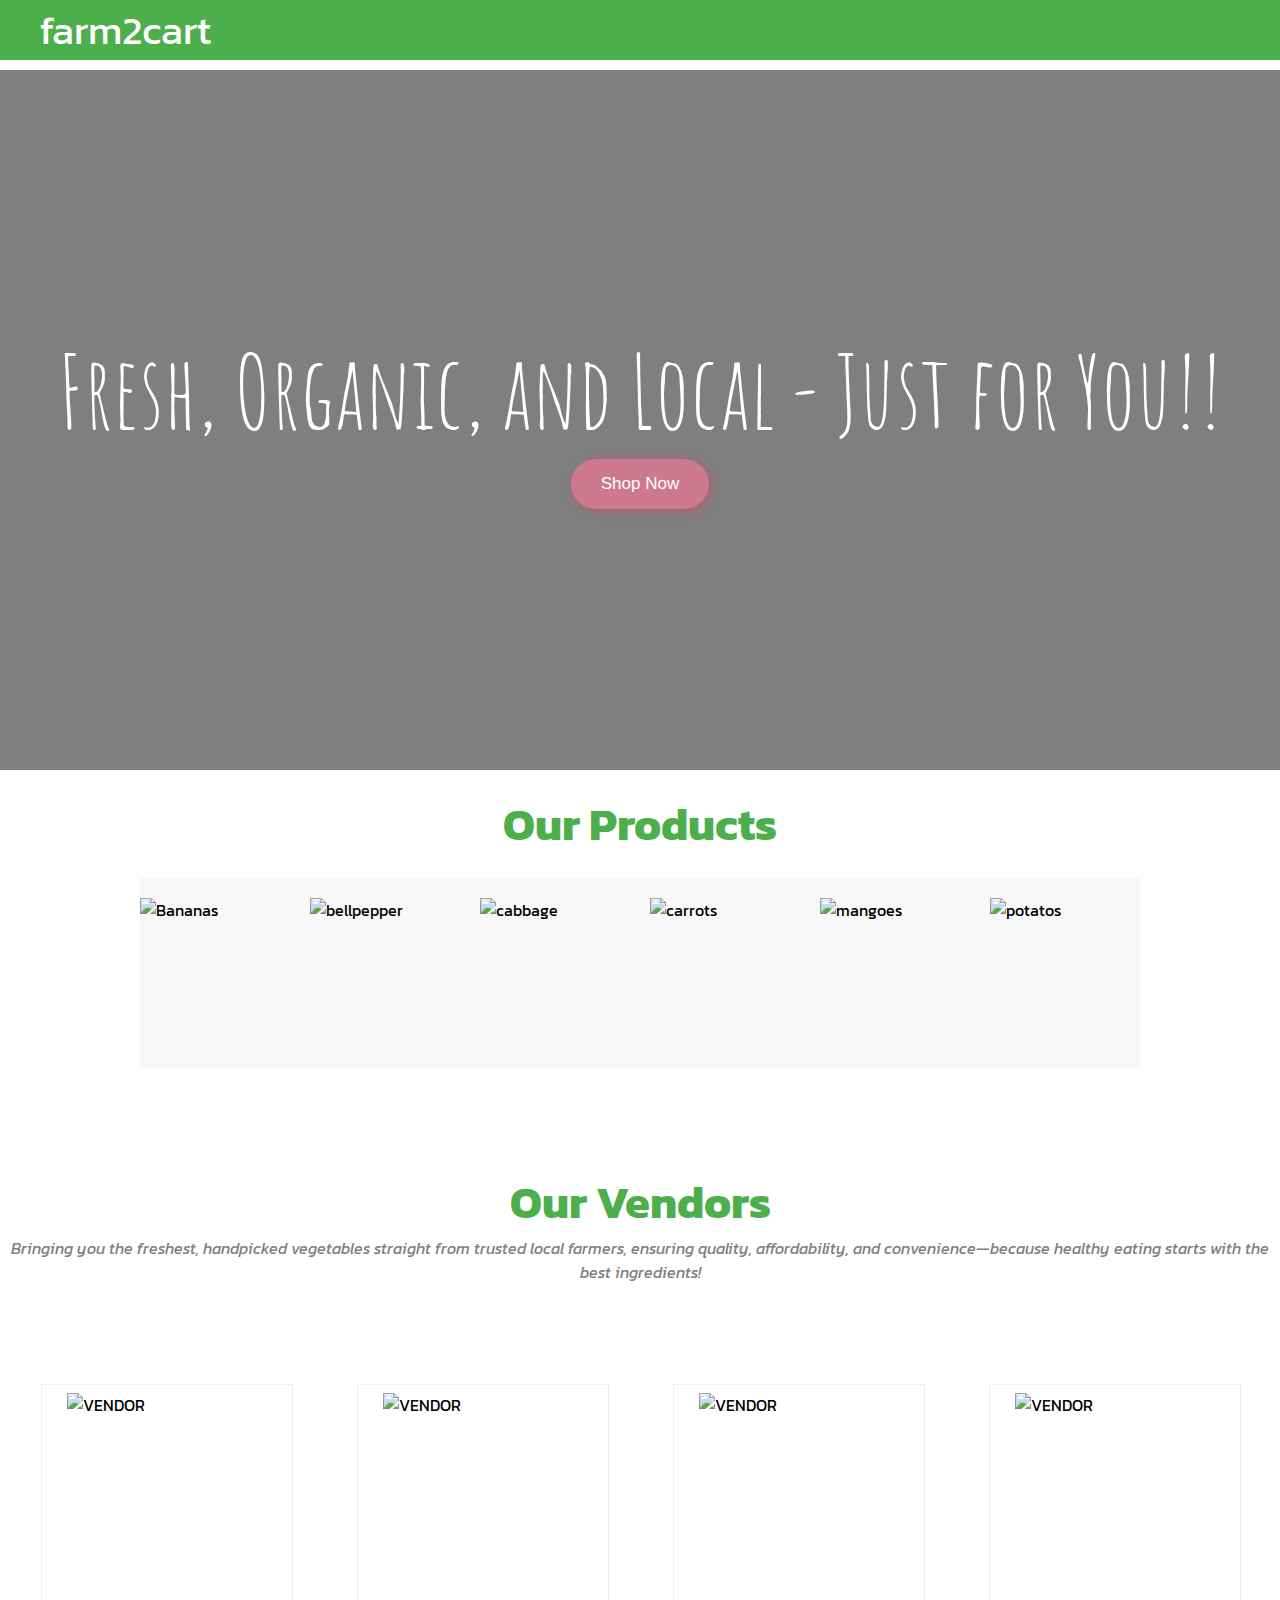
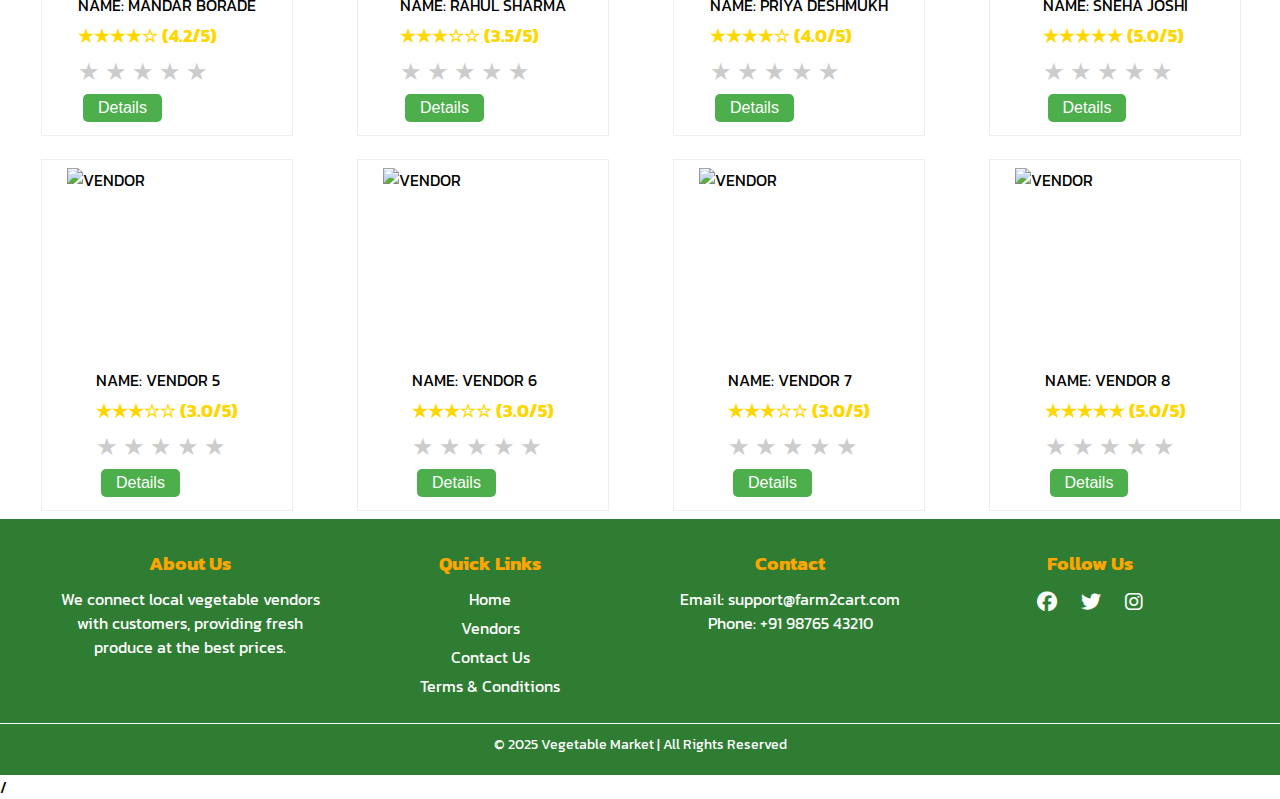
==== index.html @ b12d82f5 "Add files via upload" ====
<!DOCTYPE html>
<html lang="en">

<head>
    <meta charset="UTF-8">
    <meta name="viewport" content="width=device-width, initial-scale=1.0">
    <title>Home</title>
    <link rel="stylesheet" href="style.css">
    <link rel="preconnect" href="https://fonts.googleapis.com">
    <link rel="preconnect" href="https://fonts.gstatic.com" crossorigin>
    <link
        href="https://fonts.googleapis.com/css2?family=Kanit:ital,wght@0,100;0,200;0,300;0,400;0,500;0,600;0,700;0,800;0,900;1,100;1,200;1,300;1,400;1,500;1,600;1,700;1,800;1,900&family=Montserrat:ital,wght@0,100..900;1,100..900&family=Ubuntu+Mono:ital,wght@0,400;0,700;1,400;1,700&family=Ubuntu:ital,wght@0,300;0,400;0,500;0,700;1,300;1,400;1,500;1,700&family=Vollkorn:ital,wght@0,400..900;1,400..900&display=swap"
        rel="stylesheet">
        <link rel="stylesheet" href="https://cdnjs.cloudflare.com/ajax/libs/font-awesome/6.4.2/css/all.min.css" />
    
</head>

<body>
    <!-- navigation bar -->
    <nav>
        <div class="logo">
            <p>farm2cart</p>
        </div>

        <ul class="nav-menu">
            <li><a href="index.html" target="_blank">Home</a></li>
            <li><a href="about.html" target="_blank">About Us</a></li>
            <li><a href="contactUs.html" target="_blank">Contact Us</a></li>
            <li><a href="vendorProduct.html#cart-section" target="_blank">Cart</a></li>
        </ul>
        <div class="search-icon">
            <input class="nav-input" type="text" placeholder="Search Here...">
            <img src="img/serachicon.png" alt="">
        </div>

        <div class="button">
            <a target=""><button type="button" onclick=openDialogbox() class="nav-button">Login</button></a>
            <a target=""><button type="button" id="signup-button-2" class="nav-button">Sign Up</button></a>
        </div>

    </nav>

    <!-- background image containing tagline and button -->
    <div class="tagline">
        <p>Fresh, Organic, and Local - Just for You!!</p>
        <a href="#vendons-section"><button class="shop-now">Shop Now</button></a>
    </div>

    <!-- code of modal box  -->

    <dialog id="dialog-box">
        <!--<dialog></dialog> tag is for modal box*/ -->
        <img id="close-modal" onclick=closeMyModal() src="img/final.png" alt="">
        <h2>Login</h2>
        <form id="submitform" action="php/login.php" method="post">
            <input name="username" class="input1" type="text" placeholder="email">
            <input name="password" class="input2" type="password" placeholder="Password">
            <a class="forgot-password" href="#">Forgot password</a>
            <div class="buttons">
                <button type="submit" class="login">Login</button>
                <!-- <button onclick=closeModalBox() class="cancel">cancel</button> -->
            </div>
            <span class="para">Not registered?</span><a class="redirect-to-signup" href="#dialog-box-signup">Create an
                account</a>
        </form>
    </dialog>

    <!-- signup page dialog box -->

    <dialog id="dialog-box-signup">
        <!--<dialog></dialog> tag is for modal box*/ -->
        <img id="closeSignup" src="img/final.png" alt="">
        <h2>Sign Up</h2>
        <form action="php/index.php" method="post" id="submit-Signup-form">
            <input name="name" class="name" type="text" placeholder="Name">
            <input name="username" class="username" type="text" placeholder="Username">
            <input name="email" class="email" type="email" placeholder="Email">
            <input name="password" class="password" type="password" placeholder="Password">
            <input name="con-pass" class="con-pass" type="password" placeholder="Confirm Password">
            <div class="buttons">

                <button type="submit" class="sign-up">Sign Up</button>
            </div>
            <span class="para">Already have a account?</span><a href="#dialog-box" class="redirect-to-login">Login</a>
        </form>
    </dialog>

    <!-- our featured products -->
    <div class="products">
        <h2>Our Products</h2>
    </div>
    <div class="slider-container1">
        <div class="slider1">
            <img src="img/Bananas.jpeg" alt="Bananas">
            <img src="img/bellpepper.jpeg" alt="bellpepper">
            <img src="img/cabbage.jpeg" alt="cabbage">
            <img src="img/carrots.jpeg" alt="carrots">
            <img src="img/mangoes.jpeg" alt="mangoes">
            <img src="img/potatos.jpeg" alt="potatos">
            <img src="img/tomato.jpeg" alt="tomato">
            <img src="img/Bananas.jpeg" alt="Bananas">
            <img src="img/bellpepper.jpeg" alt="bellpepper">
            <img src="img/cabbage.jpeg" alt="cabbage">
            <img src="img/carrots.jpeg" alt="carrots">
            <img src="img/mangoes.jpeg" alt="mangoes">
            <img src="img/potatos.jpeg" alt="potatos">
            <img src="img/tomato.jpeg" alt="tomato"> 
        </div>
    </div>

    <!-- vendor -->


    <div class="vendors">
        <h2 id="vendons-section"> Our Vendors</h2>
        <p>Bringing you the freshest, handpicked vegetables straight from trusted local farmers, ensuring quality,
            affordability, and convenience—because healthy eating starts with the best ingredients! </p>
    </div>

    <div class="sellers">
        <!-- Vendor 1 -->
        <div class="vendor-card" id="vendor-card-1">
            <img src="img/profileimage.jpeg" alt="vendor">
            <div class="vendor-details">
                <p>Name: Mandar Borade</p>
                <div class="final-rating" id="rating-display-1">★★★★☆ <span>(4.2/5)</span></div>
                <div class="stars">
                    <input type="radio" id="star5-1" name="rating-1" value="5">
                    <label for="star5-1">★</label>
                    <input type="radio" id="star4-1" name="rating-1" value="4">
                    <label for="star4-1">★</label>
                    <input type="radio" id="star3-1" name="rating-1" value="3">
                    <label for="star3-1">★</label>
                    <input type="radio" id="star2-1" name="rating-1" value="2">
                    <label for="star2-1">★</label>
                    <input type="radio" id="star1-1" name="rating-1" value="1">
                    <label for="star1-1">★</label>
                </div>
                <a href="vendorProduct.html"><button class="vendor-info-button">Details</button></a>
            </div>
        </div>

        <!-- Vendor 2 -->
        <div class="vendor-card" id="vendor-card-2">
            <img src="img/profileimage.jpeg" alt="vendor">
            <div class="vendor-details">
                <p>Name: Rahul Sharma</p>
                <div class="final-rating" id="rating-display-2">★★★☆☆ <span>(3.5/5)</span></div>
                <div class="stars">
                    <input type="radio" id="star5-2" name="rating-2" value="5">
                    <label for="star5-2">★</label>
                    <input type="radio" id="star4-2" name="rating-2" value="4">
                    <label for="star4-2">★</label>
                    <input type="radio" id="star3-2" name="rating-2" value="3">
                    <label for="star3-2">★</label>
                    <input type="radio" id="star2-2" name="rating-2" value="2">
                    <label for="star2-2">★</label>
                    <input type="radio" id="star1-2" name="rating-2" value="1">
                    <label for="star1-2">★</label>
                </div>
                <a href="#"><button class="vendor-info-button">Details</button></a>
            </div>
        </div>

        <!-- Vendor 3 -->
        <div class="vendor-card" id="vendor-card-3">
            <img src="img/profileimage.jpeg" alt="vendor">
            <div class="vendor-details">
                <p>Name: Priya Deshmukh</p>
                <div class="final-rating" id="rating-display-3">★★★★☆ <span>(4.0/5)</span></div>
                <div class="stars">
                    <input type="radio" id="star5-3" name="rating-3" value="5">
                    <label for="star5-3">★</label>
                    <input type="radio" id="star4-3" name="rating-3" value="4">
                    <label for="star4-3">★</label>
                    <input type="radio" id="star3-3" name="rating-3" value="3">
                    <label for="star3-3">★</label>
                    <input type="radio" id="star2-3" name="rating-3" value="2">
                    <label for="star2-3">★</label>
                    <input type="radio" id="star1-3" name="rating-3" value="1">
                    <label for="star1-3">★</label>
                </div>
                <a href="#"><button class="vendor-info-button">Details</button></a>
            </div>
        </div>


        <!-- Vendor 4 -->
        <div class="vendor-card" id="vendor-card-4">
            <img src="img/profileimage.jpeg" alt="vendor">
            <div class="vendor-details">
                <p>Name: Sneha Joshi</p>
                <div class="final-rating" id="rating-display-4">★★★★★ <span>(5.0/5)</span></div>
                <div class="stars">
                    <input type="radio" id="star5-4" name="rating-4" value="5">
                    <label for="star5-4">★</label>
                    <input type="radio" id="star4-4" name="rating-4" value="4">
                    <label for="star4-4">★</label>
                    <input type="radio" id="star3-4" name="rating-4" value="3">
                    <label for="star3-4">★</label>
                    <input type="radio" id="star2-4" name="rating-4" value="2">
                    <label for="star2-4">★</label>
                    <input type="radio" id="star1-4" name="rating-4" value="1">
                    <label for="star1-4">★</label>
                </div>
                <a href="#"><button class="vendor-info-button">Details</button></a>
            </div>
        </div>

        <div class="vendor-card" id="vendor-card-5">
            <img src="img/profileimage.jpeg" alt="vendor">
            <div class="vendor-details">
                <p>Name: Vendor 5</p>
                <div class="final-rating" id="rating-display-5">★★★☆☆ <span>(3.0/5)</span></div>
                <div class="stars">
                    <input type="radio" id="star5-5" name="rating-5" value="5">
                    <label for="star5-5">★</label>
                    <input type="radio" id="star4-5" name="rating-5" value="4">
                    <label for="star4-5">★</label>
                    <input type="radio" id="star3-5" name="rating-5" value="3">
                    <label for="star3-5">★</label>
                    <input type="radio" id="star2-5" name="rating-5" value="2">
                    <label for="star2-5">★</label>
                    <input type="radio" id="star1-5" name="rating-5" value="1">
                    <label for="star1-5">★</label>
                </div>
                <button class="vendor-info-button">Details</button>
            </div>
        </div>
        <div class="vendor-card" id="vendor-card-5">
            <img src="img/profileimage.jpeg" alt="vendor">
            <div class="vendor-details">
                <p>Name: Vendor 6</p>
                <div class="final-rating" id="rating-display-5">★★★☆☆ <span>(3.0/5)</span></div>
                <div class="stars">
                    <input type="radio" id="star5-6" name="rating-6" value="5">
                    <label for="star5-6">★</label>
                    <input type="radio" id="star4-6" name="rating-6" value="4">
                    <label for="star4-6">★</label>
                    <input type="radio" id="star3-6" name="rating-6" value="3">
                    <label for="star3-6">★</label>
                    <input type="radio" id="star2-6" name="rating-6" value="2">
                    <label for="star2-6">★</label>
                    <input type="radio" id="star1-6" name="rating-6" value="1">
                    <label for="star1-6">★</label>
                </div>
                <button class="vendor-info-button">Details</button>
            </div>
        </div>
        <div class="vendor-card" id="vendor-card-5">
            <img src="img/profileimage.jpeg" alt="vendor">
            <div class="vendor-details">
                <p>Name: Vendor 7</p>
                <div class="final-rating" id="rating-display-5">★★★☆☆ <span>(3.0/5)</span></div>
                <div class="stars">
                    <input type="radio" id="star5-7" name="rating-7" value="5">
                    <label for="star5-7">★</label>
                    <input type="radio" id="star4-7" name="rating-7" value="4">
                    <label for="star4-7">★</label>
                    <input type="radio" id="star3-7" name="rating-7" value="3">
                    <label for="star3-7">★</label>
                    <input type="radio" id="star2-7" name="rating-7" value="2">
                    <label for="star2-7">★</label>
                    <input type="radio" id="star1-7" name="rating-6" value="1">
                    <label for="star1-7">★</label>
                </div>
                <button class="vendor-info-button">Details</button>
            </div>
        </div>

        <!-- Vendor 8 -->
        <div class="vendor-card" id="vendor-card-8">
            <img src="img/profileimage.jpeg" alt="vendor">
            <div class="vendor-details">
                <p>Name: Vendor 8</p>
                <div class="final-rating" id="rating-display-8">★★★★★ <span>(5.0/5)</span></div>
                <div class="stars">
                    <input type="radio" id="star5-8" name="rating-8" value="5">
                    <label for="star5-8">★</label>
                    <input type="radio" id="star4-8" name="rating-8" value="4">
                    <label for="star4-8">★</label>
                    <input type="radio" id="star3-8" name="rating-8" value="3">
                    <label for="star3-8">★</label>
                    <input type="radio" id="star2-8" name="rating-8" value="2">
                    <label for="star2-8">★</label>
                    <input type="radio" id="star1-8" name="rating-8" value="1">
                    <label for="star1-8">★</label>
                </div>
                <button class="vendor-info-button">Details</button>
            </div>
        </div>
    </div>


    <!-- map  -->




    <footer>
        <div class="footer-container">
            <div class="footer-section">
                <h3>About Us</h3>
                <p>
                    We connect local vegetable vendors with customers, providing fresh
                    produce at the best prices.
                </p>
            </div>
            <div class="footer-section">
                <h3>Quick Links</h3>
                <ul>
                    <li><a href="index.html">Home</a></li>
                    <li><a href="#">Vendors</a></li>
                    <li><a href="#">Contact Us</a></li>
                    <li><a href="#">Terms & Conditions</a></li>
                </ul>
            </div>
            <div class="footer-section">
                <h3>Contact</h3>
                <p>Email: support@farm2cart.com</p>
                <p>Phone: +91 98765 43210</p>
            </div>
            <div class="footer-section">
                <h3>Follow Us</h3>
                <div class="social-icons">
                    <a href="#"><i class="fab fa-facebook"></i></a>
                    <a href="#"><i class="fab fa-twitter"></i></a>
                    <a href="https://www.instagram.com/ashishh.h/" target="_blank" rel="noopener"><i class="fab fa-instagram"></i></a>
                </div>
            </div>
        </div>
        <div class="footer-bottom">
            <p>&copy; 2025 Vegetable Market | All Rights Reserved</p>
        </div>
    </footer>




</body>
<script src="script.js"></script>/

</html>
---- style.css ----
@import url('https://fonts.googleapis.com/css2?family=Amatic+SC:wght@400;700&family=Kanit:ital,wght@0,100;0,200;0,300;0,400;0,500;0,600;0,700;0,800;0,900;1,100;1,200;1,300;1,400;1,500;1,600;1,700;1,800;1,900&family=Montserrat:ital,wght@0,100..900;1,100..900&family=Playwrite+GB+J:ital,wght@1,100..400&family=Protest+Revolution&family=Ubuntu+Mono:ital,wght@0,400;0,700;1,400;1,700&family=Ubuntu:ital,wght@0,300;0,400;0,500;0,700;1,300;1,400;1,500;1,700&family=Vollkorn:ital,wght@0,400..900;1,400..900&display=swap');

* {
    padding: 0;
    margin: 0;
}

body {
    font-family: "Kanit", serif;
    font-weight: 400;
    font-style: normal;
}

.main {
    width: 100%;
    height: 100%;
}

nav {
    display: flex;
    flex-wrap: wrap;
    justify-content: space-between;
    align-items: center;
    background-color: #4caf4c;
    color: #ffffff;
    position: sticky;
    top: 0px;
    z-index: 2;
    width: 100%;
}

.logo p {
    font-size: 40px;
    margin-left: 40px;
    transition: background-color 0.3s ease, transform 0.3s;
}

.logo p:hover {
    color: #08240a;
    cursor: pointer;
}

.nav-menu {
    display: flex;
    list-style: none;
}

.nav-menu li a {
    font-size: 26px;
    color: #ffffff;
    /* margin: 2px 2px; */
    padding: 10px 35px;
    text-decoration: none;
}

.nav-menu li a:hover {
    background-color: #36943b;
}

.search-icon {
    padding: 2px 25px;
    display: flex;
    align-items: center;
    background-color: #ffffff;
    border-radius: 30px;
    box-shadow: 6px 5px 12px #08240a;
}

nav .toggle {
    display: none;
    width: 40px;
    margin-right: 20px;
}

.nav-input {
    padding: 10px 60px;
    border: none;
    outline: none;
    font-size: 15px;
    background-color: #ffffff;
}

.search-icon img {
    height: 20px;
    width: 20px;
}

@media only screen and (max-width:1400px) {
    nav .toggle {
        display: block;
    }

    .nav-menu,
    .search-icon,
    .button {
        display: none;
    }

}

@media only screen and (max-width:1200px) {
    nav {
        width: 1400px;
    }

    .about-us-content {
        width: 100%;
    }

    .source-1 {
        flex-direction: column;
    }

    .source-2 {
        flex-direction: column-reverse;
    }

    .source-3 {
        flex-direction: column;
    }
}

@media only screen and (400px <=width <=800px) {
    nav {
        width: 800px;
    }

    nav .toggle {
        display: block;
    }

    .nav-menu,
    .search-icon,
    .button {
        display: none;
    }
}

.slider {
    position: fixed;
    top: 0;
    right: 0;
    width: 350px;
    height: 100%;
    background-color: rgba(50, 159, 50, 0.745);
    backdrop-filter: blur(0.4);
    display: none;
    flex-direction: column;
    justify-content: flex-start;
    align-items: flex-start;
    z-index: 999;
    box-shadow: -5px 0 10px rgb(137, 136, 136);
    animation-name: slideIn;
    animation-duration: 1s;
    animation-timing-function: ease-out;
}

/* @keyframes slideIn{
    from{
        width: 0px;
    }
    to{
        width: 350px;
    }
} */
/* .slider.active {
    display: flex;
    transform: translateX(0);
} */
.slider .nav-menu {
    display: flex;
    flex-direction: column;
    width: 100%;
}

.slider .closeBar {
    width: 40px;
    margin-left: 35px;
}

.slider .nav-menu li {
    height: 50px;
    width: 100%;
}

.slider .nav-menu li a {
    color: rgb(12, 57, 12);
    padding: 0 35px;
    width: 300px;
}

.slider .nav-menu li:hover {
    background-color: #71b175;
}

.slider .nav-menu li a:hover {
    background-color: #71b175;
}

.slider .nav-input {
    width: 100%;
}

.slider .button {
    width: 100%;
    display: flex;
    /* flex-direction: column; */
    justify-content: center;
    align-items: center;
    margin-top: 10px;
}




.nav-button {
    margin-right: 5px;
    padding: 8px 12px;
    border: none;
    border-radius: 12px;
    background-color: #388e3c;
    font-size: 18px;
    color: #fff;
    box-shadow: 6px 5px 12px #08240a;
    font-family: "Kanit", serif;
    font-weight: 400;
    font-style: normal;
    transition: background-color 0.3s ease, transform 0.3s ease;
}

.nav-button:hover {
    background-color: #153917;
    cursor: pointer;
}

#dialog-box {
    background-color: #ffffffb5;
    margin: auto;
    /* padding: 20px 20px; */
    border: none;
    color: #1e521e;
    border-radius: 15px;
    box-shadow: 2px 2px 10px black;
    text-align: center;
    height: 400px;
    width: 426px;
}

#dialog-box a {
    font-size: 18px;
    /* float: right; */
    text-decoration: none;
    color: rgb(14, 105, 14);
}

#dialog-box a:hover {
    color: red;
}

#dialog-box h2 {
    font-size: 40px;
    margin: 40px 20px;

}

#dialog-box .para {
    color: black;
}

#dialog-box .para:hover {
    color: black;
    cursor: pointer;
}

#dialog-box::backdrop {
    background: rgba(0, 0, 0, 0.8);
}

#dialog-box img {
    height: 25px;
    width: 25px;
    float: right;
    margin: 0;
    padding: 4px 4px;
}

#dialog-box img:hover {
    background-color: red;
    border: none;
    outline: none;
    cursor: pointer;
}

.input1 {
    font-size: 18px;
    color: rgb(63, 61, 61);
    border: 1px solid gray;
    border-radius: 10px;
    width: 300px;
    /* background: #00000010; */
    font-size: 18px;
    display: block;
    outline: none;
    padding: 10px 32px;
    margin: 15px 30px;
    /* text-transform: capitalize; */
    background: url(img/user.png) no-repeat 10px center;
    background-size: 20px;

}

.input2 {
    font-size: 18px;
    color: rgb(63, 61, 61);
    border: 1px solid gray;
    border-radius: 10px;
    width: 300px;
    /* background: #00000010; */
    font-size: 18px;
    display: block;
    outline: none;
    padding: 10px 32px;
    margin: 15px 30px;
    /* text-transform: capitalize; */
    background: url(img/key.png) no-repeat 10px center;
    background-size: 20px;

}

.login {
    padding: 1px 12px;
    width: 150px;
    height: 4.5vh;
    margin-top: 5px;
    font-size: 18px;
    background-color: #4caf4c;
    color: #fff;
    font-weight: bolder;
    border: none;
    border-radius: 5px;

}

.login:hover {
    background-color: #0b4b0f;
    color: white;
    border: none;
    cursor: pointer;
}

.login:active {
    background-color: #1e521e
}

.cancel:hover {
    background-color: #4caf4c;
    color: white;
    border: none;
}

#dialog-box-signup {
    background-color: #ffffffb5;
    margin: auto;
    /* padding: 20px 20px; */
    border: none;
    color: #1e521e;
    border-radius: 15px;
    box-shadow: 2px 2px 10px black;
    text-align: center;
    height: 600px;
    width: 600px;
}

#dialog-box-signup a {
    font-size: 18px;
    /* float: right; */
    text-decoration: none;
    color: rgb(14, 105, 14);
}

#dialog-box-signup:hover {
    color: red;
}

#dialog-box-signup h2 {
    font-size: 40px;
    margin: 40px 20px;
    color: #153917;
}

#dialog-box-signup .para {
    color: black;
}

#dialog-box-signup .para:hover {
    color: black;
    cursor: pointer;
}

#dialog-box-signup::backdrop {
    background: rgba(0, 0, 0, 0.8);
}

#dialog-box-signup img {
    height: 25px;
    width: 25px;
    float: right;
    margin: 0;
    padding: 4px 4px;
}

#dialog-box-signup img:hover {
    background-color: red;
    border: none;
    outline: none;
    cursor: pointer;
}

.name,
.username,
.email,
.password,
.con-pass {
    font-size: 18px;
    color: rgb(63, 61, 61);
    border: 1px solid gray;
    border-radius: 10px;
    width: 300px;
    /* background: #00000010; */
    font-size: 18px;
    display: block;
    outline: none;
    padding: 10px 32px;
    margin: 15px auto;
    /* text-transform: capitalize; */
    background: url(img/user.png) no-repeat 10px center;
    background-size: 20px;
}

.sign-up{
    padding: 1px 12px;
    width: 150px;
    height: 4.5vh;
    margin-top: 5px;
    font-size: 18px;
    background-color: #4caf4c;
    color: #fff;
    font-weight: bolder;
    border: none;
    border-radius: 5px;
}

.sign-up:hover{
    background-color: #0b4b0f;
    cursor: pointer;
}



.overlay {
    display: flex;
    justify-content: center;
    align-items: center;
    background: linear-gradient(rgba(0, 0, 0, 0.5), rgba(0, 0, 0, 0.5)),
        url('https://media.istockphoto.com/id/1284197198/photo/group-of-vegetables-on-wooden-table.jpg?s=2048x2048&w=is&k=20&c=QqIYCt1vUKmwZ941d9yrT0JpPJDL6C3hOmYTLo8LGCM=');
    width: 100%;
    height: 700px;
}

.overlay h2 {
    color: whitesmoke;
    font-size: 60px;
}

.overlay h2:hover {
    text-shadow: 10px 10px 20px #08240a;
    cursor: pointer;
}

.credential {
    margin: 10px 10px;
    display: flex;
    flex-wrap: wrap;
    justify-content: space-evenly;
    align-items: center;
    box-shadow: 2px 2px 10px green;
}

.box {
    padding: 5px 5px;
    width: 300px;
    height: 100px;
}

.query-box {
    /* border: 2px solid black; */
    margin: 10px 300px;
    box-shadow: 2px 2px 10px rgb(22, 35, 22);
    display: flex;
    flex-wrap: wrap;
    justify-content: space-around;
}

.inputquery {
    display: block;
    font-size: 20px;
    margin: 10px 2px;
    padding: 10px 10px;
    width: 369px;
    border-radius: 5px;
    border: 1px solid black;
    outline: none;
}

#textbox {
    font-size: 20px;
    display: block;
    margin: 2px 2px;
    width: 390px;
    height: 200px;
    border: 1px solid black;
    outline: none;
}

.map {
    display: flex;
    /* border: 2px solid red; */
    height: 400px;
    width: 400px;
}

.Sign-up-form {
    border: 1px solid red;
    height: 400px;
    width: 600px;
    margin: auto;
    margin-top: 10px;
}

.heading {
    display: inline;
    margin: 10px 10px;
}

.tagline {
    background-image: linear-gradient(rgba(0, 0, 0, 0.5), rgba(0, 0, 0, 0.5)), url(https://images.unsplash.com/photo-1490072978022-b167e41f8e6f?q=80&w=1932&auto=format&fit=crop&ixlib=rb-4.0.3&ixid=M3wxMjA3fDB8MHxwaG90by1wYWdlfHx8fGVufDB8fHx8fA%3D%3D);
    margin-top: 10px;
    width: 100%;
    height: 700px;
    mask-repeat: no-repeat;
    display: flex;
    flex-direction: column;
    justify-content: center;
    align-items: center;
    animation-name: tagline;
    animation-duration: 1s;
    animation-timing-function: ease-out;
}

@keyframes tagline {
    from {
        margin-top: -10px;
    }

    to {
        margin-top: 10px;
    }
}

.tagline p {
    color: #fff;
    font-family: "Amatic SC", cursive;
    font-size: 100px;
    font-weight: 100;
    /* font-style: italic; */
    animation-name: tagline-p;
    animation-duration: 2s;
    animation-timing-function: ease-out;
}

@keyframes tagline-p {
    from {
        font-size: 60px;
    }

    to {
        font-size: 100px;
    }
}

.shop-now {
    color: #fff;
    font-size: 17px;
    text-align: center;
    padding: 15px 30px;
    margin: 5px 5px;
    border: none;
    border-radius: 25px;
    background-color: #cd7a90;
    box-shadow: 2px 2px 10px #b45d74;
}

.shop-now:hover {
    background-color: #fff;
    color: #b45d74;
    cursor: pointer;
}

.content {
    margin-top: 100px;
    display: flex;
    justify-content: center;
    align-items: center;
    flex-direction: column;
}

.content h2 {
    color: #4caf4c;
    font-size: 50px;
}

.content p {
    font-style: italic;
    word-spacing: 4px;
    font-size: 20px;
    color: gray;
}

.product-list {
    margin-top: 100px;
    text-transform: uppercase;
    display: grid;
    justify-content: space-evenly;
    grid-template-columns: 250px 250px 250px 250px;
    grid-template-rows: 350px 350px;
    gap: 25px;
}

.product-list .item {
    display: flex;
    flex-direction: column;
    justify-content: center;
    border: 1px rgb(240, 238, 238) solid;
    height: 350px;
    width: 250px;
    transition: transform 0.2s ease-in-out;
    z-index: 1;
}


.item:hover {
    transform: scale(1.1);
    box-shadow: 1px 1px 10px rgb(170, 170, 170);
}

.images {
    width: 200px;
    height: 200px;
    margin-top: 5px;
}

.product-list .item .product-details {
    display: flex;
    flex-wrap: wrap;
    flex-direction: column;
    justify-content: center;
    align-items: center;
    gap: 10px;
    color: #686565;
    text-transform: uppercase;
}

.product-list .item .product-details p {
    color: #4caf4c;
}

.product-details a {
    text-decoration: none;
}

.cart-button {
    display: flex;
    padding: 5px 15px;
    margin: 5px 5px;
    color: white;
    font-size: 16px;
    border: none;
    border-radius: 5px;
    background-color: #4caf4c;
    align-items: center;
}

.cart-button img {
    width: 15px;
    height: 15px;
    padding: 2px 2px
}

/* vegetable slider  */
.products{
    display: flex;
    justify-content: center;
    margin: 20px;
}

.products h2 {
    font-size: 45px;
    color: #4caf4c;
}

.slider-container1 {
    margin: auto;
    width: 1000px;
    overflow: hidden;
    white-space: nowrap;
    position: relative;
    background: #f8f8f8;
    padding: 20px 0;
}

.slider1 {
    display: flex;
    gap: 20px;
    animation: slide 10s linear infinite;
}

.slider1 img {
    flex: 0 0 auto;
    width: 150px;
    height: 150px;
    object-fit: cover;
    transition: transform 0.3s ease-in-out;
}

.slider1 img:hover {
    transform: scale(1.2);
    /* animation-play-state: paused; */
}

.slider-container1:hover .slider1 {
    animation-play-state: paused;
}

@keyframes slide {
    from {
        transform: translateX(0%);
    }

    to {
        transform: translateX(-100%);
    }
}

.vendors {
    display: flex;
    flex-wrap: wrap;
    flex-direction: column;
    justify-content: center;
    align-items: center;
    margin-top: 100px;
    font-size: 30px;
    color: #4caf4c;
}

.vendors p {
    font-size: 16px;
    color: grey;
    text-align: center;
    font-style: italic;
}

.sellers {
    margin-top: 100px;
    text-transform: uppercase;
    display: grid;
    margin-bottom: 10px;
    justify-content: space-evenly;
    grid-template-columns: 250px 250px 250px 250px;
    grid-template-rows: 350px 350px;
    gap: 25px;
}

.vendor-card {
    display: flex;
    flex-direction: column;
    justify-content: center;
    align-items: center;
    border: 1px rgb(240, 238, 238) solid;
    height: 350px;
    width: 250px;
}

.vendor-card img {
    height: 200px;
    width: 200px;
}

/* Star Rating */
.stars {
    display: flex;
    gap: 5px;
    margin-top: 5px;
}

.stars input {
    display: none;
    /* Hide radio buttons */
}

.stars label {
    font-size: 24px;
    cursor: pointer;
    color: #ccc;
    transition: color 0.3s;
}

/* Highlight stars when selected */
.stars input:checked~label {
    color: #FFD700;
    /* Gold */
}

.final-rating {
    font-size: 18px;
    font-weight: bold;
    color: #FFD700;
    /* Gold color for stars */
    margin-top: 5px;
}

.vendor-info-button {
    display: flex;
    padding: 5px 15px;
    margin: 5px 5px;
    color: white;
    font-size: 16px;
    border: none;
    border-radius: 5px;
    background-color: #4caf4c;
    align-items: center;
}

.vendor-card a {
    text-decoration: none;
}


/* about us  */
.about-us-content {
    display: flex;
    flex-direction: column;
    justify-content: center;
    align-items: center;
    margin: 20px 50px;
    z-index: 1;
}

.about-us-content h1 {
    margin-top: 50px;
    font-size: 50px;
    color: #357c35;
}

.source-1 {
    display: flex;
    align-items: center;
}

.source-1 img {
    height: 400px;
    width: 400px;
}

/* .source-1-content{
    display: flex;
    flex-direction: column;
    align-items: center;
} */


.source-1-content h2 {
    font-size: 40px;
    color: #388e3c;
}

.source-1-content p {
    font-size: 20px;
    color: gray;
}

.source-2 {
    display: flex;
    justify-content: center;
    align-items: center;
}

.source-2 img {
    height: 400px;
    width: 400px;
    border-radius: 200px;
}

.source-2-content {
    display: flex;
    flex-direction: column;
}

.source-2-content h2 {
    font-size: 40px;
    color: #388e3c;
}

.source-2-content p {
    font-size: 20px;
    color: gray;
}

.source-3 {
    display: flex;
    justify-content: center;
    align-items: center;
}

.source-3 img {
    height: 400px;
    width: 400px;
    border-radius: 200px;
}

.source-3-content {
    display: flex;
    flex-direction: column;
}

.source-3-content h2 {
    font-size: 40px;
    color: #388e3c;
    margin-left: 10px;
}

.source-3-content p {
    font-size: 20px;
    color: gray;
    margin-left: 10px;
}

.why-choose-us {
    display: grid;
    grid-template-columns: 400px 400px 400px;
    grid-template-rows: 400px;
    justify-content: space-between;
    /* gap: 50px; */
}

.container-1 {
    display: flex;
    justify-content: center;
    align-items: center;
    flex-direction: column;
}

.container-1 img {
    height: 200px;
    width: 200px;
}

.container-1 p {
    margin: 10px 10px;
    font-size: 20px;
    color: grey;
}


.last-part {
    display: flex;
    justify-content: center;
    align-items: center;
    flex-direction: column;
}

.last-part h1 {
    font-size: 60px;
    color: #388e3c;
    margin: 20px;
}

.line{
    margin: 100px;
}

hr{
    color: #4caf4c;
    border: 2px solid;
}


.myCart {
    width: 90%;
    margin: 10px auto;
    background-color: #dffdddd0;
    border-radius: 10px;
    box-shadow: 2px 2px 10px rgba(0, 0, 0, 0.5);
}
.cart {
    display: flex;
    justify-content: center;
    margin: 20px;
    font-size: 50px;
    color: #388e3c;
}

.orders{
    display: grid;
    justify-content: space-evenly;
    grid-template-columns: 250px 250px 250px 250px;
    grid-template-rows: 350px 350px;
    gap: 25px;
    height: auto;
}

.orders .item {
    display: flex;
    flex-direction: column;
    justify-content: center;
    border: 1px rgb(240, 238, 238) solid;
    height: 350px;
    width: 250px;
    transition: transform 0.2s ease-in-out;
    z-index: 1;
    background-color: white;
}

.orders .product-details{
    display: flex;
    flex-wrap: wrap;
    flex-direction: column;
    justify-content: center;
    align-items: center;
    gap: 10px;
    color: #686565;
    text-transform: uppercase;
}


footer {
    background-color: #2E7D32;
    color: #FFFFFF;
    padding: 20px 0;
    text-align: center;
    /* border-top-left-radius: 240px;
    border-top-right-radius: 240px;*/
}

.footer-container {
    display: flex;
    justify-content: space-around;
    flex-wrap: wrap;
    max-width: 1200px;
    margin: auto;
}

.footer-section {
    flex: 1;
    min-width: 250px;
    margin: 10px;
}

.footer-section h3 {
    color: #FFA500;
    margin-bottom: 10px;
}

.footer-section ul {
    list-style: none;
    padding: 0;
}

.footer-section ul li {
    margin: 5px 0;
}

.footer-section ul li a {
    color: #ffffff;
    text-decoration: none;
    transition: 0.3s;
}

.footer-section ul li a:hover {
    color: #FFD700;

}

.footer-section p {
    color: #FFFFFF;

}

.social-icons a {
    color: #ffffff;
    font-size: 20px;
    margin: 0 10px;
    transition: 0.2s;
}

.social-icons a:hover {
    color: #c8c7c0;
    /* Gold */
}

.footer-bottom {
    margin-top: 10px;
    padding-top: 10px;
    border-top: 1px solid #ffffff;
    font-size: 14px;
}
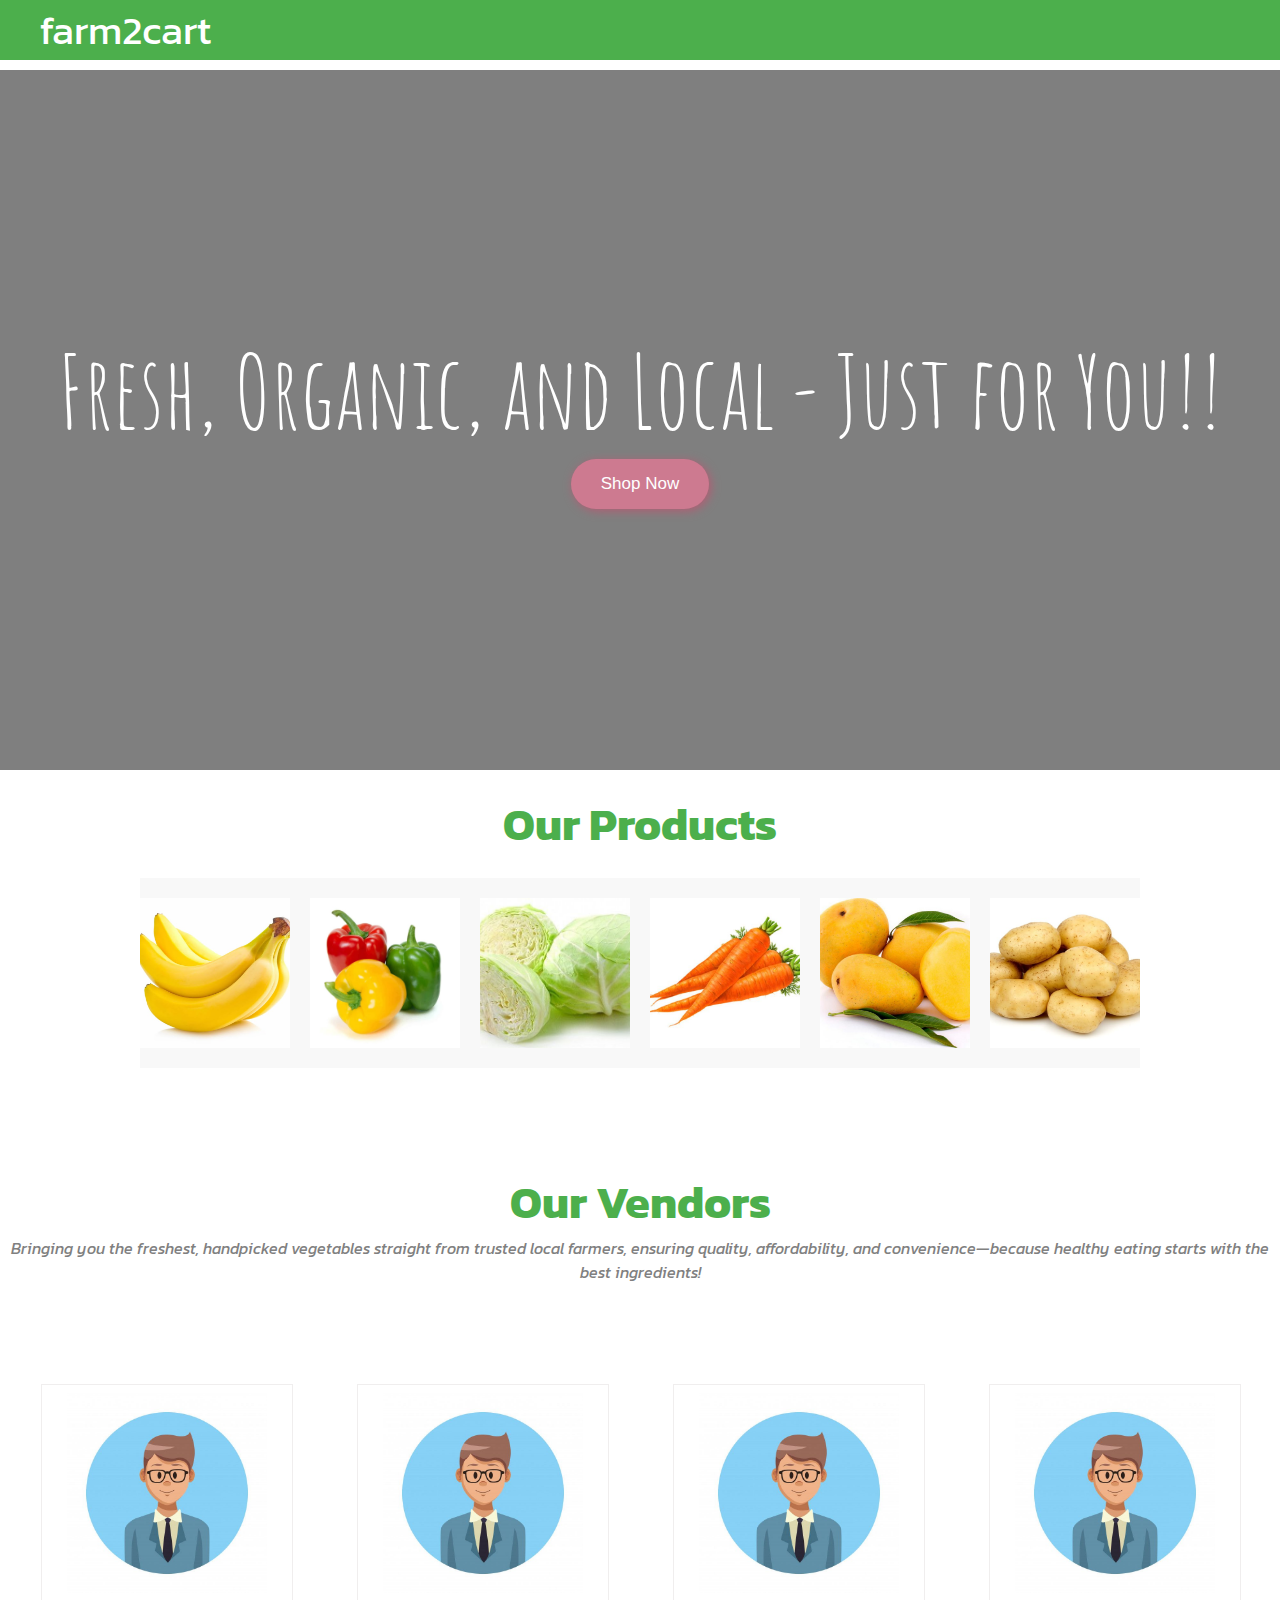
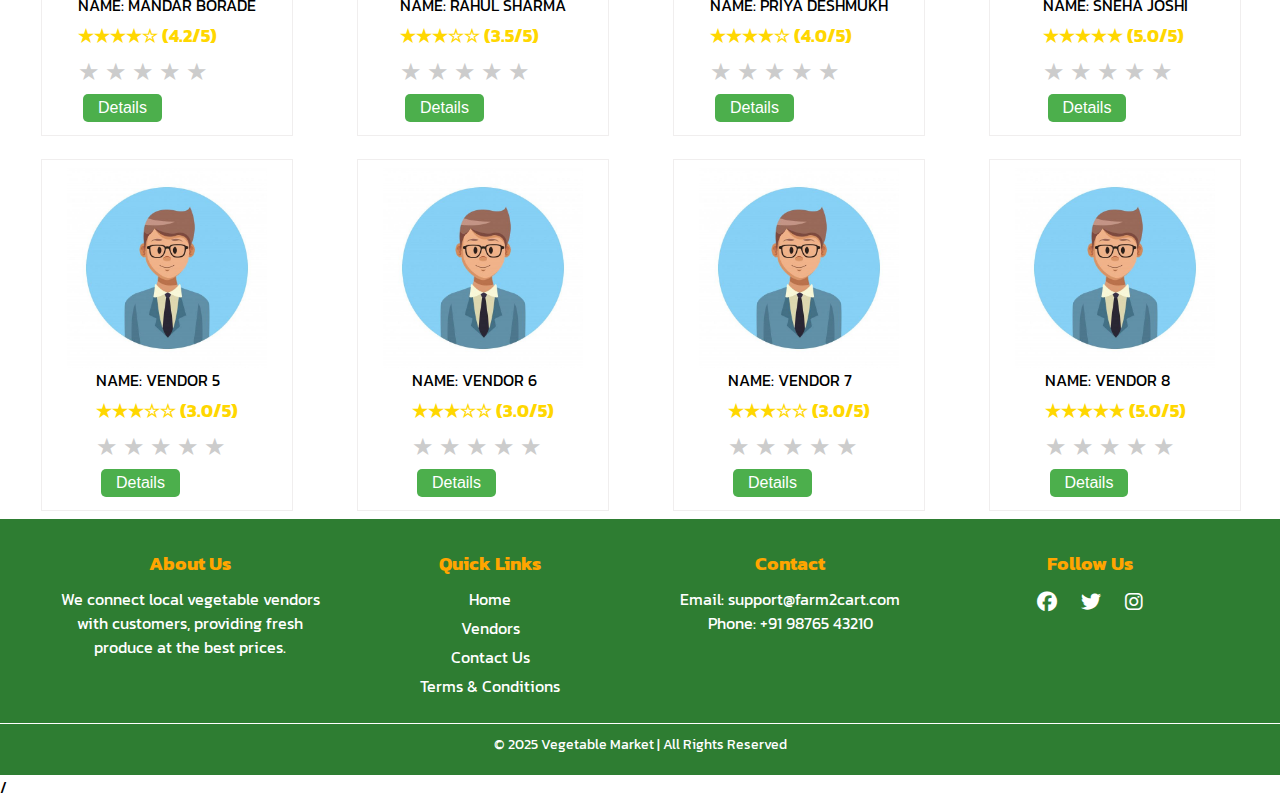
==== commit 5b1f2fee: "Update index.html" ====
--- a/index.html
+++ b/index.html
@@ -53,7 +53,7 @@
         <img id="close-modal" onclick=closeMyModal() src="img/final.png" alt="">
         <h2>Login</h2>
         <form id="submitform" action="php/login.php" method="post">
-            <input name="username" class="input1" type="text" placeholder="email">
+            <input name="username" class="input1" type="text" placeholder="uUsername">
             <input name="password" class="input2" type="password" placeholder="Password">
             <a class="forgot-password" href="#">Forgot password</a>
             <div class="buttons">
@@ -340,4 +340,4 @@
 </body>
 <script src="script.js"></script>/
 
-</html>+</html>
